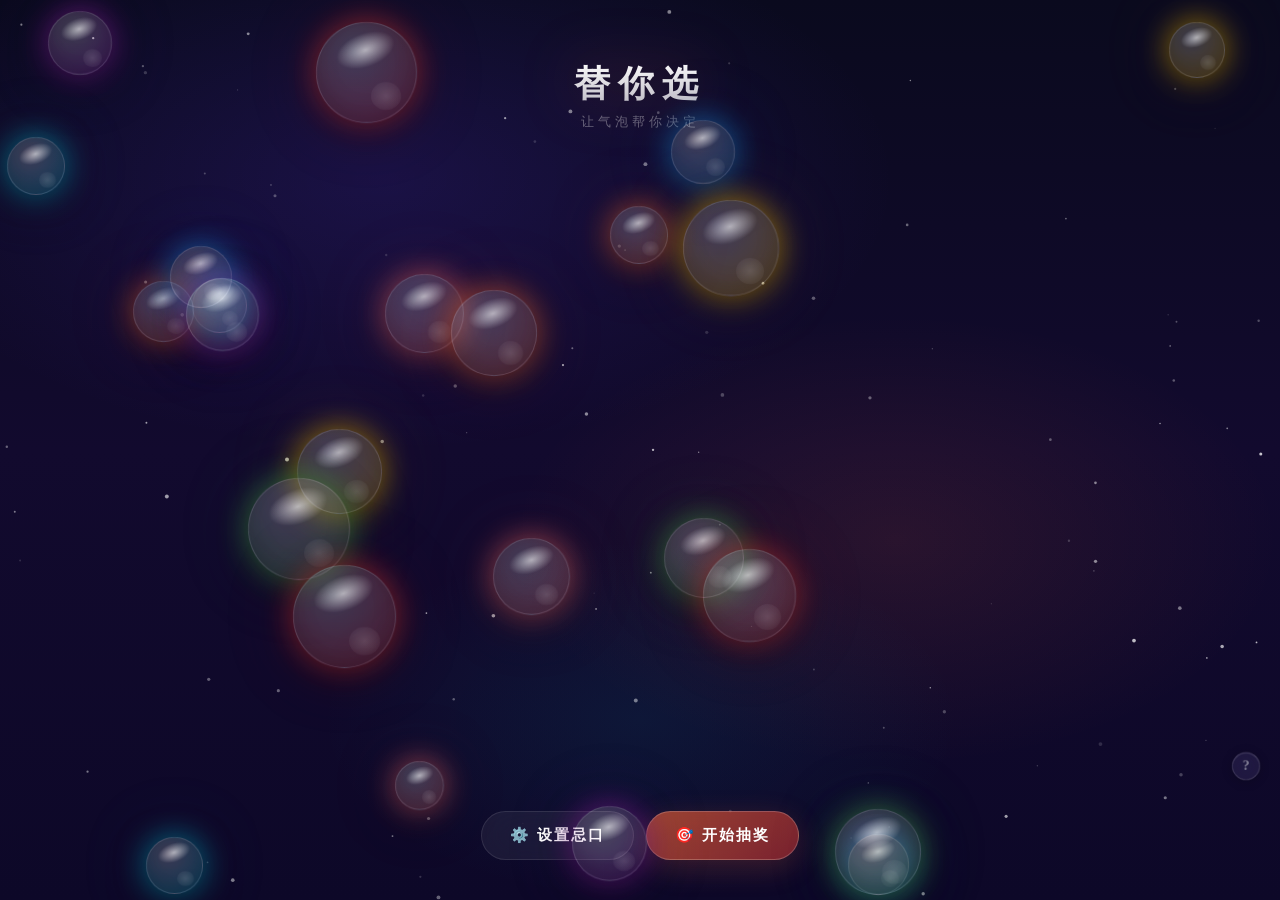
==== index.html @ 1d702457 "add root redirect to stitch-bubble" ====
<!DOCTYPE html>
<html>
<head>
<meta http-equiv="refresh" content="0;url=tinxuan/stitch-bubble.html">
<title>替你选</title>
</head>
<body>
<p>跳转中... <a href="tinxuan/stitch-bubble.html">点击这里</a></p>
</body>
</html>
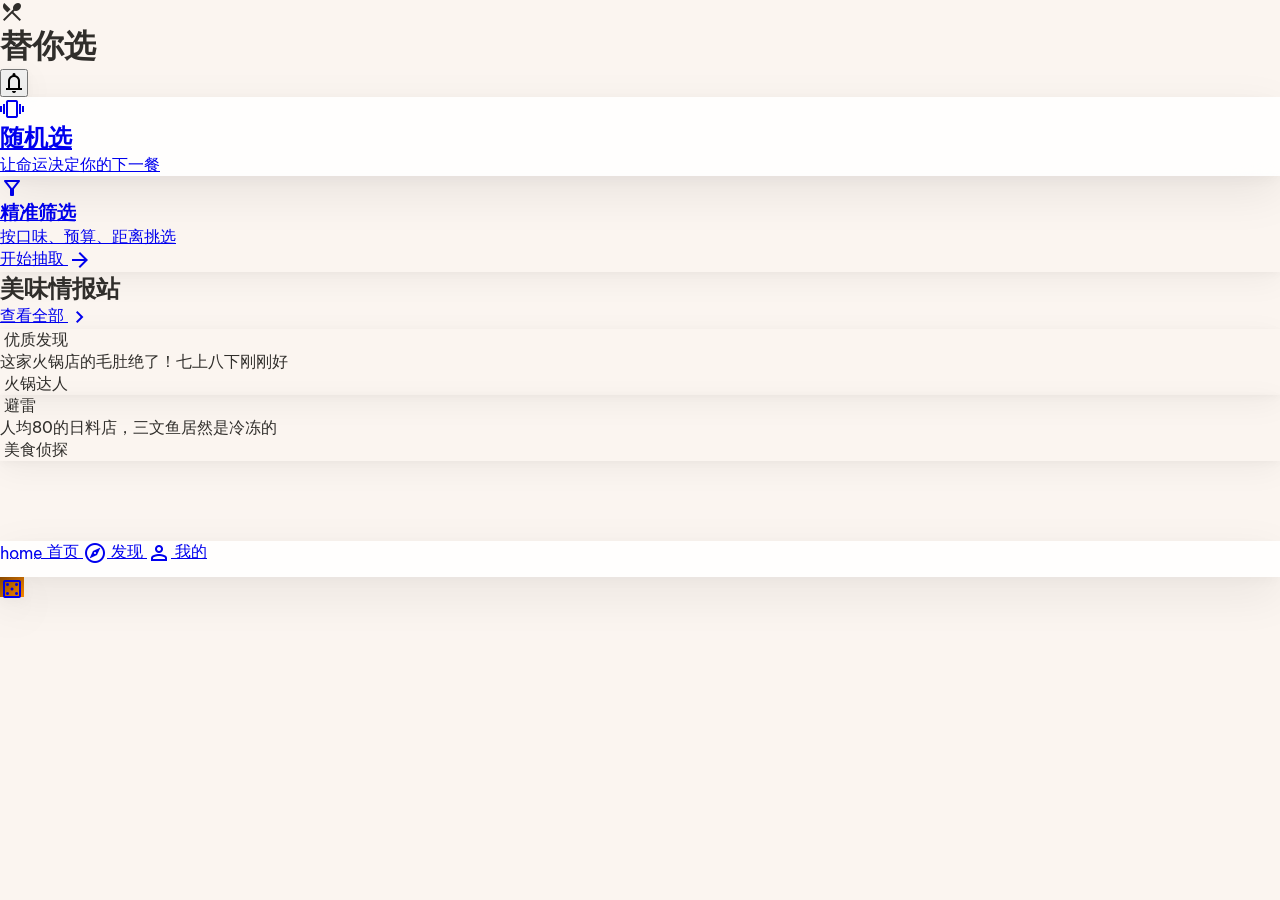
==== commit 06d00d61: "feat: 替你选 Web MVP 完整重构 - 6个独立页面：首页、筛选页、泡泡池、发现页、我的页、个性化偏好 - 全局CSS + 动画引擎（泡泡浮动、爆裂粒子、星空、Toast） - 推荐算法四阶" ====
--- a/index.html
+++ b/index.html
@@ -1,10 +1,154 @@
 <!DOCTYPE html>
-<html>
+<html lang="zh-CN">
 <head>
-<meta http-equiv="refresh" content="0;url=tinxuan/stitch-bubble.html">
-<title>替你选</title>
+  <meta charset="UTF-8">
+  <meta name="viewport" content="width=device-width, initial-scale=1.0, maximum-scale=1.0, user-scalable=no">
+  <title>替你选 - 今天吃什么</title>
+  <link rel="icon" href="assets/favicon.svg" type="image/svg+xml">
+  <script src="https://cdn.tailwindcss.com"></script>
+  <script>
+    tailwind.config = {
+      theme: {
+        extend: {
+          colors: {
+            primary: '#8c4a00',
+            'primary-container': '#fd8b00',
+            'secondary-container': '#fecb00',
+            tertiary: '#006b1b',
+            surface: '#fbf5f0',
+            'surface-container': '#ede7e2',
+            'surface-container-low': '#f6f0ea',
+            'surface-container-lowest': '#ffffff',
+            'on-surface': '#302e2b',
+            'on-surface-variant': '#5e5b57',
+          },
+          borderRadius: {
+            DEFAULT: '1rem',
+            lg: '2rem',
+            xl: '3rem',
+            full: '9999px',
+          },
+          fontFamily: {
+            headline: ['Plus Jakarta Sans', 'sans-serif'],
+            body: ['Be Vietnam Pro', 'sans-serif'],
+          }
+        }
+      }
+    }
+  </script>
+  <link rel="stylesheet" href="css/style.css">
 </head>
-<body>
-<p>跳转中... <a href="tinxuan/stitch-bubble.html">点击这里</a></p>
+<body class="bg-surface font-body text-on-surface">
+
+  <div id="toast-container"></div>
+
+  <!-- 页面内容 -->
+  <div class="page-content max-w-2xl mx-auto px-4 pt-6 safe-bottom">
+
+    <!-- 顶部导航 -->
+    <header class="flex items-center justify-between mb-6">
+      <div class="flex items-center gap-2">
+        <span class="material-symbols-outlined text-primary text-[32px]">restaurant_menu</span>
+        <h1 class="font-headline text-xl font-bold text-on-surface">替你选</h1>
+      </div>
+      <button class="btn-press w-10 h-10 flex items-center justify-center rounded-full bg-surface-container-low shadow-ambient">
+        <span class="material-symbols-outlined text-on-surface-variant">notifications</span>
+      </button>
+    </header>
+
+    <!-- 泡泡池入口卡片 -->
+    <a href="bubble.html" class="block mb-4">
+      <div class="glass-strong rounded-xl p-8 shadow-ambient-lg text-center active:scale-[0.98] transition-transform">
+        <span class="material-symbols-outlined text-primary text-[64px] block mb-3">vibration</span>
+        <h2 class="font-headline text-2xl font-bold text-on-surface mb-1">随机选</h2>
+        <p class="text-on-surface-variant text-sm">让命运决定你的下一餐</p>
+      </div>
+    </a>
+
+    <!-- 精准筛选入口卡片 -->
+    <a href="filter.html" class="block mb-8">
+      <div class="bg-secondary-container rounded-xl p-5 flex items-center gap-4 shadow-ambient active:scale-[0.98] transition-transform">
+        <span class="material-symbols-outlined text-on-surface text-[40px]">filter_alt</span>
+        <div class="flex-1">
+          <h3 class="font-headline text-lg font-bold text-on-surface">精准筛选</h3>
+          <p class="text-on-surface-variant text-sm">按口味、预算、距离挑选</p>
+        </div>
+        <div class="flex items-center gap-1 bg-on-surface text-white px-4 py-2 rounded-full text-sm font-semibold btn-press">
+          开始抽取
+          <span class="material-symbols-outlined text-[18px]">arrow_forward</span>
+        </div>
+      </div>
+    </a>
+
+    <!-- 美味情报站 -->
+    <div class="mb-8">
+      <div class="flex items-center justify-between mb-4">
+        <h2 class="font-headline text-lg font-bold text-on-surface">美味情报站</h2>
+        <a href="discover.html" class="text-primary text-sm font-semibold flex items-center gap-1">
+          查看全部
+          <span class="material-symbols-outlined text-[18px]">chevron_right</span>
+        </a>
+      </div>
+
+      <div class="flex gap-3 overflow-x-auto pb-2 -mx-4 px-4">
+        <!-- 种草卡片 -->
+        <div class="flex-shrink-0 w-[200px] rounded-2xl overflow-hidden shadow-ambient bg-surface-container-lowest">
+          <div class="relative h-[120px] overflow-hidden">
+            <img src="https://picsum.photos/seed/hotpot/400/300" alt="" class="w-full h-full object-cover" loading="lazy">
+            <span class="absolute top-2 left-2 bg-primary text-white text-xs px-3 py-1 rounded-full font-semibold">优质发现</span>
+          </div>
+          <div class="p-3">
+            <p class="text-sm font-semibold line-clamp-2 mb-1">这家火锅店的毛肚绝了！七上八下刚刚好</p>
+            <div class="flex items-center gap-2">
+              <img src="https://picsum.photos/seed/user1/40/40" class="w-5 h-5 rounded-full" alt="">
+              <span class="text-xs text-on-surface-variant">火锅达人</span>
+            </div>
+          </div>
+        </div>
+
+        <!-- 踩雷卡片 -->
+        <div class="flex-shrink-0 w-[200px] rounded-2xl overflow-hidden shadow-ambient bg-surface-container-lowest">
+          <div class="relative h-[120px] overflow-hidden">
+            <img src="https://picsum.photos/seed/sushi2/400/300" alt="" class="w-full h-full object-cover" loading="lazy">
+            <span class="absolute top-2 left-2 bg-[#4a3728] text-white text-xs px-3 py-1 rounded-full font-semibold">避雷</span>
+          </div>
+          <div class="p-3">
+            <p class="text-sm font-semibold line-clamp-2 mb-1">人均80的日料店，三文鱼居然是冷冻的</p>
+            <div class="flex items-center gap-2">
+              <img src="https://picsum.photos/seed/user2/40/40" class="w-5 h-5 rounded-full" alt="">
+              <span class="text-xs text-on-surface-variant">美食侦探</span>
+            </div>
+          </div>
+        </div>
+      </div>
+    </div>
+
+  </div>
+
+  <!-- 底部 Tab 导航 -->
+  <nav class="fixed bottom-0 left-0 right-0 z-40">
+    <div class="max-w-2xl mx-auto glass-strong px-6 py-3 flex items-center justify-around rounded-t-[2rem] shadow-ambient-lg" style="padding-bottom: calc(12px + env(safe-area-inset-bottom, 0px));">
+      <a href="index.html" class="flex flex-col items-center gap-1 relative">
+        <div class="absolute -top-1 left-1/2 -translate-x-1/2 w-12 h-1 bg-primary rounded-full"></div>
+        <span class="material-symbols-filled text-primary text-[28px]">home</span>
+        <span class="text-[11px] text-primary font-semibold">首页</span>
+      </a>
+      <a href="discover.html" class="flex flex-col items-center gap-1">
+        <span class="material-symbols-outlined text-on-surface-variant text-[28px]">explore</span>
+        <span class="text-[11px] text-on-surface-variant">发现</span>
+      </a>
+      <a href="profile.html" class="flex flex-col items-center gap-1">
+        <span class="material-symbols-outlined text-on-surface-variant text-[28px]">person</span>
+        <span class="text-[11px] text-on-surface-variant">我的</span>
+      </a>
+    </div>
+  </nav>
+
+  <!-- 悬浮 FAB -->
+  <a href="bubble.html" class="fixed bottom-28 right-4 z-50 w-14 h-14 cta-gradient rounded-full flex items-center justify-center shadow-ambient-lg active:scale-95 transition-transform">
+    <span class="material-symbols-outlined text-white text-[28px]">casino</span>
+  </a>
+
+  <script src="js/app.js"></script>
 </body>
 </html>
--- a/css/style.css
+++ b/css/style.css
@@ -0,0 +1,209 @@
+/* ===== Google Fonts & Icons ===== */
+@import url('https://fonts.googleapis.com/css2?family=Be+Vietnam+Pro:wght@400;500;600;700&family=Plus+Jakarta+Sans:wght@500;600;700;800&family=Material+Symbols+Outlined:opsz,wght,FILL,GRAD@24,400,0,0&display=swap');
+
+/* ===== CSS Reset & Base ===== */
+*, *::before, *::after { box-sizing: border-box; margin: 0; padding: 0; }
+html { -webkit-tap-highlight-color: transparent; scroll-behavior: smooth; }
+body {
+  font-family: 'Be Vietnam Pro', sans-serif;
+  color: #302e2b;
+  background: #fbf5f0;
+  min-height: 100dvh;
+  -webkit-font-smoothing: antialiased;
+}
+h1, h2, h3, h4, h5, h6 { font-family: 'Plus Jakarta Sans', sans-serif; }
+
+/* ===== Material Symbols ===== */
+.material-symbols-outlined {
+  font-variation-settings: 'FILL' 0, 'wght' 400, 'GRAD' 0, 'opsz' 24;
+  vertical-align: middle;
+  line-height: 1;
+}
+.material-symbols-filled {
+  font-variation-settings: 'FILL' 1, 'wght' 400, 'GRAD' 0, 'opsz' 24;
+  vertical-align: middle;
+  line-height: 1;
+}
+
+/* ===== Glass Effect ===== */
+.glass {
+  background: rgba(255, 255, 255, 0.7);
+  backdrop-filter: blur(20px);
+  -webkit-backdrop-filter: blur(20px);
+}
+.glass-strong {
+  background: rgba(255, 255, 255, 0.85);
+  backdrop-filter: blur(20px);
+  -webkit-backdrop-filter: blur(20px);
+}
+
+/* ===== Ambient Shadows ===== */
+.shadow-ambient {
+  box-shadow: 0 8px 32px rgba(0, 0, 0, 0.05), 0 2px 8px rgba(0, 0, 0, 0.03);
+}
+.shadow-ambient-lg {
+  box-shadow: 0 16px 48px rgba(0, 0, 0, 0.08), 0 4px 16px rgba(0, 0, 0, 0.04);
+}
+
+/* ===== Gradient CTA ===== */
+.cta-gradient {
+  background: linear-gradient(135deg, #8c4a00, #fd8b00);
+}
+.cta-gradient:hover { filter: brightness(1.1); }
+
+/* ===== Bubble Float Animations ===== */
+@keyframes float {
+  0%, 100% { transform: translateY(0) scale(1); }
+  25% { transform: translateY(-16px) scale(1.03); }
+  50% { transform: translateY(-8px) scale(0.98); }
+  75% { transform: translateY(-20px) scale(1.02); }
+}
+@keyframes float-delay-1 {
+  0%, 100% { transform: translateY(0) rotate(0deg); }
+  30% { transform: translateY(-14px) rotate(2deg); }
+  60% { transform: translateY(-6px) rotate(-1deg); }
+  80% { transform: translateY(-18px) rotate(1deg); }
+}
+@keyframes float-delay-2 {
+  0%, 100% { transform: translateY(0) translateX(0); }
+  40% { transform: translateY(-12px) translateX(6px); }
+  70% { transform: translateY(-4px) translateX(-4px); }
+}
+@keyframes float-delay-3 {
+  0%, 100% { transform: translateY(0) scale(1); }
+  20% { transform: translateY(-18px) scale(0.97); }
+  55% { transform: translateY(-10px) scale(1.04); }
+  85% { transform: translateY(-22px) scale(1.01); }
+}
+
+/* ===== Bubble Burst ===== */
+@keyframes burst {
+  0% { transform: scale(1); opacity: 1; }
+  50% { transform: scale(1.5); opacity: 0.5; }
+  100% { transform: scale(0); opacity: 0; }
+}
+@keyframes particle-out {
+  0% { transform: translate(0, 0) scale(1); opacity: 1; }
+  100% { transform: translate(var(--tx), var(--ty)) scale(0); opacity: 0; }
+}
+
+/* ===== Card Slide Up ===== */
+@keyframes slideUp {
+  0% { transform: translateY(100%); opacity: 0; }
+  100% { transform: translateY(0); opacity: 1; }
+}
+
+/* ===== Toast ===== */
+@keyframes toastIn {
+  0% { transform: translateY(20px) scale(0.9); opacity: 0; }
+  100% { transform: translateY(0) scale(1); opacity: 1; }
+}
+@keyframes toastOut {
+  0% { transform: translateY(0) scale(1); opacity: 1; }
+  100% { transform: translateY(10px) scale(0.9); opacity: 0; }
+}
+
+/* ===== Fades ===== */
+@keyframes fadeIn { 0% { opacity: 0; } 100% { opacity: 1; } }
+@keyframes fadeOut { 0% { opacity: 1; } 100% { opacity: 0; } }
+@keyframes fadeInUp {
+  0% { opacity: 0; transform: translateY(30px); }
+  100% { opacity: 1; transform: translateY(0); }
+}
+
+/* ===== Star Twinkle ===== */
+@keyframes twinkle {
+  0%, 100% { opacity: 0.3; }
+  50% { opacity: 1; }
+}
+
+/* ===== Toast Component ===== */
+#toast-container {
+  position: fixed;
+  bottom: 100px;
+  left: 50%;
+  transform: translateX(-50%);
+  z-index: 9999;
+  pointer-events: none;
+  display: flex;
+  flex-direction: column;
+  align-items: center;
+  gap: 8px;
+}
+.toast-message {
+  background: rgba(48, 46, 43, 0.92);
+  color: white;
+  padding: 12px 24px;
+  border-radius: 9999px;
+  font-family: 'Be Vietnam Pro', sans-serif;
+  font-size: 14px;
+  font-weight: 500;
+  animation: toastIn 0.3s ease-out, toastOut 0.3s ease-in 1.7s forwards;
+  pointer-events: none;
+  white-space: nowrap;
+  box-shadow: 0 8px 32px rgba(0, 0, 0, 0.15);
+}
+
+/* ===== Scrollbar ===== */
+::-webkit-scrollbar { width: 4px; }
+::-webkit-scrollbar-track { background: transparent; }
+::-webkit-scrollbar-thumb { background: #d1ccc7; border-radius: 2px; }
+
+/* ===== Active Press ===== */
+.btn-press:active { transform: scale(0.95); transition: transform 0.1s ease; }
+
+/* ===== Range Slider ===== */
+input[type="range"] {
+  -webkit-appearance: none;
+  width: 100%;
+  height: 6px;
+  border-radius: 3px;
+  background: #ede7e2;
+  outline: none;
+}
+input[type="range"]::-webkit-slider-thumb {
+  -webkit-appearance: none;
+  width: 24px;
+  height: 24px;
+  border-radius: 50%;
+  background: #8c4a00;
+  cursor: pointer;
+  box-shadow: 0 2px 8px rgba(140, 74, 0, 0.3);
+}
+
+/* ===== Toggle Switch ===== */
+.toggle-switch {
+  position: relative;
+  display: inline-block;
+  width: 52px;
+  height: 28px;
+}
+.toggle-switch input { opacity: 0; width: 0; height: 0; }
+.toggle-slider {
+  position: absolute;
+  cursor: pointer;
+  top: 0; left: 0; right: 0; bottom: 0;
+  background: #ede7e2;
+  border-radius: 14px;
+  transition: 0.3s;
+}
+.toggle-slider:before {
+  content: "";
+  position: absolute;
+  height: 22px;
+  width: 22px;
+  left: 3px;
+  bottom: 3px;
+  background: white;
+  border-radius: 50%;
+  transition: 0.3s;
+  box-shadow: 0 2px 4px rgba(0,0,0,0.1);
+}
+input:checked + .toggle-slider { background: #8c4a00; }
+input:checked + .toggle-slider:before { transform: translateX(24px); }
+
+/* ===== Page Transition ===== */
+.page-content { animation: fadeInUp 0.4s ease-out; }
+
+/* ===== Bottom Nav Safe Area ===== */
+.safe-bottom { padding-bottom: calc(80px + env(safe-area-inset-bottom, 20px)); }
